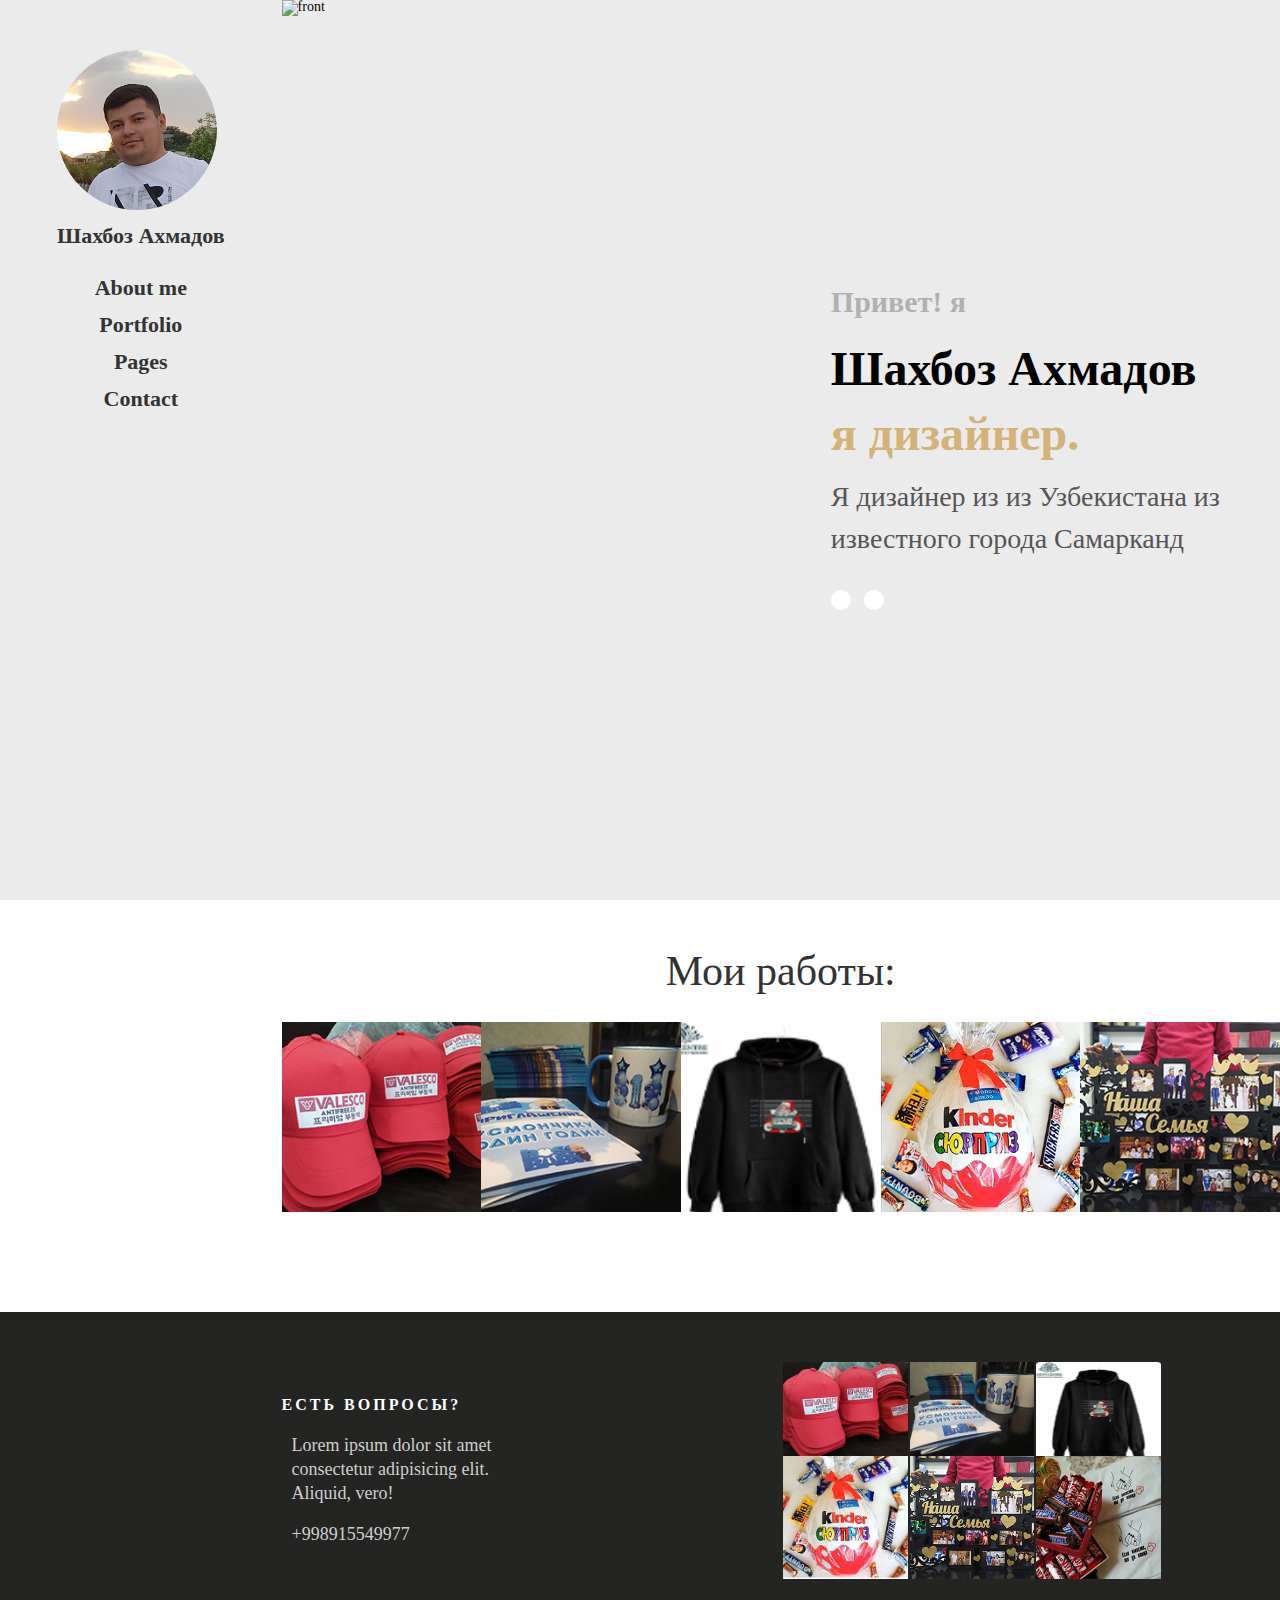
==== index.html @ b9aa954f "Add files via upload" ====
<!DOCTYPE html>
<html lang="ru">

<head>
	<title>CopyCentre</title>
	<meta charset="UTF-8">
	<link rel="stylesheet" type="text/css" href="css/style.css">
	<meta name="viewport" content="width=device-width">
</head>

<body>
	<div class="wrapper">
		<div class="sit-bar">
			<div class="sit-bar__container">
				<div class="avatar">
					<img src="img/avatar.jpg" alt="avatar">
				</div>
				<div class="user-name">
					Шахбоз Ахмадов
				</div>
				<ul class="sit-bar__list">
					<li><a href="about.html">About me</a></li>
					<li><a href="#">Portfolio</a></li>
					<li><a href="#">Pages</a></li>
					<li><a href="#">Contact</a></li>
				</ul>
			</div>
		</div>
		<div class="fullscrin">
			<div class="fullscrin__container">
				<div class="fullscrin__row">
					<div class="fullscrin__column">
						<div class="site-bar__burger"><span></span></div>
						<div class="list"></div>
						<img src="img/IMG_20220620_193259.jpg" alt="front">
					</div>
					<div class="fullscrin__column pp">
						<div class="fullscrin__sub-title">Привет! я</div>
						<h1 class="fullscrin__title">Шахбоз Ахмадов <span>я дизайнер.</span></h1>
						<div class="fullscrin__text">
							Я дизайнер из из Узбекистана из известного города Самарканд
						</div>
						<div class="social">
							<a target="_blank" href="https://www.instagram.com/akhmadov_530/"><i
									class="fa-brands fa-instagram"></i></a>
							<a target="_blank" href="https://t.me/GEMINI_3005"><i class="fa-brands fa-telegram"></i></a>
						</div>
					</div>
				</div>
			</div>
		</div>
		<nav class="nav">
			<div class="nav__container">
				<div class="nav__body">
					<div class="nav__title">Мои работы:</div>
					<div class="nav__ribbon">
						<div class="nav__ribbon-img">
							<img src="img/photo_3.jpg" alt="images">
						</div>
						<div class="nav__ribbon-img">
							<img src="img/photo_4.jpg" alt="images">
						</div>
						<div class="nav__ribbon-img">
							<img src="img/photo_5.jpg" alt="images">
						</div>
						<div class="nav__ribbon-img">
							<img src="img/photo_6.jpg" alt="images">
						</div>
						<div class="nav__ribbon-img">
							<img src="img/photo_7.jpg" alt="images">
						</div>
					</div>
				</div>
			</div>
		</nav>
		<footer class="footer">
			<div class="footer__container">
				<div class="footer__row">
					<div class="footer__column">
						<div class="footer__title">Есть вопросы?</div>
						<div class="footer__adress">
							<i class="fa-solid fa-location-dot"></i><span>Lorem ipsum dolor sit amet consectetur
								adipisicing
								elit. Aliquid, vero!</span>
						</div>
						<a href="tel:+998915549977" class="footer__phone">
							<i class="fa-solid fa-phone"></i>
							<span>+998915549977</span>
						</a>
					</div>
					<div class="footer__column row">
						<div class="nav__ribbon-img2">
							<img src="img/photo_3.jpg" alt="images">
						</div>
						<div class="nav__ribbon-img2">
							<img src="img/photo_4.jpg" alt="images">
						</div>
						<div class="nav__ribbon-img2">
							<img src="img/photo_5.jpg" alt="images">
						</div>
						<div class="nav__ribbon-img2">
							<img src="img/photo_6.jpg" alt="images">
						</div>
						<div class="nav__ribbon-img2">
							<img src="img/photo_7.jpg" alt="images">
						</div>
						<div class="nav__ribbon-img2">
							<img src="img/photo_8.jpg" alt="images">
						</div>
					</div>
				</div>
			</div>
		</footer>

	</div>
	<!---Подключаем jQuery --->
	<script src="https://code.jquery.com/jquery-3.4.1.slim.min.js"></script>
	<script src="https://kit.fontawesome.com/1e17b52a46.js" crossorigin="anonymous"></script>
	<!---Подключаем файл JS скриптов --->
	<script src="js/script.js"></script>
	</div>
</body>

</html>
---- css/style.css ----
* {
	padding: 0;
	margin: 0;
	border: 0;
}

*,
*:before,
*:after {
	-moz-box-sizing: border-box;
	-webkit-box-sizing: border-box;
	box-sizing: border-box;
}

:focus,
active {
	outline: none;
}

a:focus,
a:active {
	outline: none;
}

nav,
footer,
header,
aside {
	display: block;
}

html,
body {
	height: 100%;
	width: 100%;
	font-size: 100%;
	line-height: 1;
	font-size: 14px;
	-ms-text-size-adjust: 100%;
	-moz-text-size-adjust: 100%;
	-webkit-text-size-adjust: 100%;
	font-family: "Calibri";
}

input,
button,
textarea {
	font-family: inherit;
}

input::-ms-clear {
	display: none;
}

button {
	cursor: pointer;
}

button::-moz-focus-inner {
	padding: 0;
	border: 0;
}

a,
a:visited {
	text-decoration: none;
}

ul,
li {
	list-style: none;
}

img {
	vertical-align: top;
}

h1,
h2,
h3,
h4,
h5,
h6 {
	font-size: inherit;
	font-weight: 400;
}

/*-----------------*/

.wrapper {
	overflow: hidden;
	display: flex;
	min-height: 100vh;
	flex-direction: column;
}

.fullscrin {
	min-height: 100vh;
	background-color: rgb(245, 245, 245);
	width: 100%;
	padding: 0px 0px 0px 22%;
}

.fullscrin__container {}

.fullscrin__row {
	display: flex;
	min-height: 100vh;
	background-color: rgb(235, 235, 235);
}

.fullscrin__column {
	flex: 0 1 50%;
	display: flex;
	flex-direction: column;
	justify-content: center;
	position: relative;
}

.fullscrin__column img {
	width: 100%;
	height: 100%;
	object-fit: cover;
	object-position: center;
}

.pp {
	padding: 50px;
}

.fullscrin__sub-title {
	font-size: 30px;
	margin: 0px 0px 20px 0px;
	font-weight: 700;
	color: rgba(161, 161, 161, 0.801);
}

.fullscrin__title {
	font-size: 48px;
	font-family: "Calibri";
	color: rgb(1, 1, 1);
	font-weight: bold;
	line-height: 1.354;
}

.fullscrin__title span {
	color: #d3b377;
}

.fullscrin__text {
	padding: 10px 0px 30px 0px;
	font-size: 28px;
	line-height: 42px;
	color: #555;
}


.social a {
	font-size: 38px;
	color: #111;
	margin: 0px 10px 0px 0px;
	display: inline-block;
	background-color: #fff;
	padding: 10px;
	border-radius: 50%;
}

.fa-brands {}

.fa-instagram {}

.fa-telegram {}

.sit-bar {
	position: fixed;
	top: 0;
	left: 0;
	width: 22%;
	height: 100%;
	background-color: rgb(235, 235, 235);
	padding: 50px;
	display: flex;
	flex-direction: column;
	align-items: center;
	transition: all 0.5s ease 0s;
}


.avatar {
	position: relative;
	top: 0;
	width: 160px;
	height: 160px;
	border-radius: 50%;
	overflow: hidden;
}

.avatar img {
	position: absolute;
	top: 0;
	width: 100%;
	height: 100%;
	object-fit: cover;
	object-position: center;
	transform: scale(2);
}

.user-name {
	margin: 15px 0px 0px 0px;
	font-size: 22px;
	font-weight: 600;
	color: #333;
}

.sit-bar__container {}

.sit-bar__list {
	text-align: center;
	margin: 30px 0px 0px 0px;
}

.sit-bar__list li a {
	font-size: 22px;
	display: block;
	margin: 0px 0px 15px 0px;
	color: #333;
	font-weight: 600;

}

.site-bar__burger {
	display: none;
}

.list {
	display: none;
}

.nav {
	width: 100%;
	padding: 0px 0px 0px 22%;
}

.nav__container {
	max-width: 1150px;
	margin: 0px auto;
}

.nav__body {}

.nav__title {
	text-align: center;
	margin: 50px 0px 30px 0px;
	font-size: 42px;
	color: #333;
}

.nav__ribbon {
	display: flex;
}

.nav__ribbon-img {
	width: 220px;
	height: 190px;
	margin: 0px 0px 0px 0px;
}

.nav__ribbon-img img {
	width: 100%;
	height: 100%;
	object-fit: cover;
	object-position: center;
}


.footer {
	width: 100%;
	padding: 50px 0px 50px 22%;
	background-color: #242423;
	margin: 100px 0px 0px 0px;
}

.footer__container {
	max-width: 1000px;
	margin: 0px auto;
}

.footer__row {
	display: flex;
	align-items: center;
}

.footer__column {
	flex: 0 1 50%;
}

.row {
	display: flex;
	flex-wrap: wrap;

}

.nav__ribbon-img2 {
	flex: 0 1 25%;
	margin: 0px 0px 0px 2px;
}

.nav__ribbon-img2 img {
	width: 100%;
	height: 100%;
	object-fit: cover;
	object-position: center;
}


.footer__title {
	color: #fff;
	margin-bottom: 20px;
	font-size: 16px;
	font-weight: 600;
	letter-spacing: 3px;
	text-transform: uppercase;
}

.footer__adress {
	color: #fff;
	display: flex;
	align-items: center;
	font-size: 24px;
}

.footer__adress span {
	display: inline-block;
	width: 250px;
	font-size: 18px;
	line-height: 24px;
	color: rgb(207, 207, 207);
	margin: 0px 0px 0px 10px;
}



.fa-location-dot {}

.footer__phone {
	color: #fff;
	display: flex;
	align-items: center;
	font-size: 20px;
	margin: 20px 0px 0px 0px;
}

.footer__phone span {
	display: inline-block;
	width: 200px;
	font-size: 16px;
	color: rgb(207, 207, 207);
	margin: 0px 5px 0px 10px;
	font-size: 18px;

}

.fa-circle-phone {}

@media(max-width: 992px) {
	.avatar {
		position: relative;
		top: 0;
		width: 140px;
		height: 140px;

	}

	.sit-bar {
		left: -100%;
	}

	.sit-bar.active {
		left: 0;
		position: fixed;
		top: 0;
		left: 0;
		width: 300px;
		height: 100%;
		z-index: 10;
	}

	.fullscrin {
		padding: 0px 0px 0px 0%;
	}

	.site-bar__burger {
		display: block;
		position: absolute;
		left: 10px;
		top: 15px;
		width: 30px;
		height: 20px;
		z-index: 10;
	}

	.site-bar__burger::before,
	.site-bar__burger::after {
		content: '';
		position: absolute;
		left: 0;
		width: 100%;
		height: 2px;
		background-color: #111;
		transition: all 0.5s ease 0s;
	}

	.site-bar__burger::before {
		top: 0;
	}

	.site-bar__burger.active::before {
		transform: rotate(45deg);
		top: 9px;
	}

	.site-bar__burger.active::after {
		transform: rotate(-45deg);
		bottom: 9px;
	}

	.site-bar__burger.active span {
		transform: scale(0);
	}

	.site-bar__burger span {
		display: block;
		position: absolute;
		top: 9px;
		width: 100%;
		height: 2px;
		background-color: #111;
		transition: all 0.5s ease 0s;
	}

	.site-bar__burger::after {
		bottom: 0;
	}

	.list.active {
		display: block;
		position: fixed;
		top: 0;
		left: 0;
		width: 100%;
		height: 100%;
		background-color: rgba(0, 0, 0, 0.507);
		z-index: 4;
		transition: all 0.5s ease 0s;
	}

	@media (max-width: 450px) {
		.nav__ribbon {
			display: flex;
			flex-wrap: wrap;
		}

		.nav__ribbon-img {
			flex: 1 1 100%;
			height: 250px;
		}
	}

	.nav {
		padding: 0px 5px 0px 5px;
	}

	.nav__ribbon {
		display: flex;
		flex-wrap: wrap;
	}

	.nav__ribbon-img {
		flex: 1 1 auto;
		height: 250px;
	}

	.footer {
		padding: 50px 20px 50px 20px;
	}

	.footer__row {
		flex-wrap: wrap;
	}

	.footer__column {
		flex: 1 1 auto;
		margin: 0px 0px 30px 0px;
	}


	.nav__ribbon-img2 {
		flex: 1 1 auto;
		margin: 0px 0px 0px 2px;
	}

}
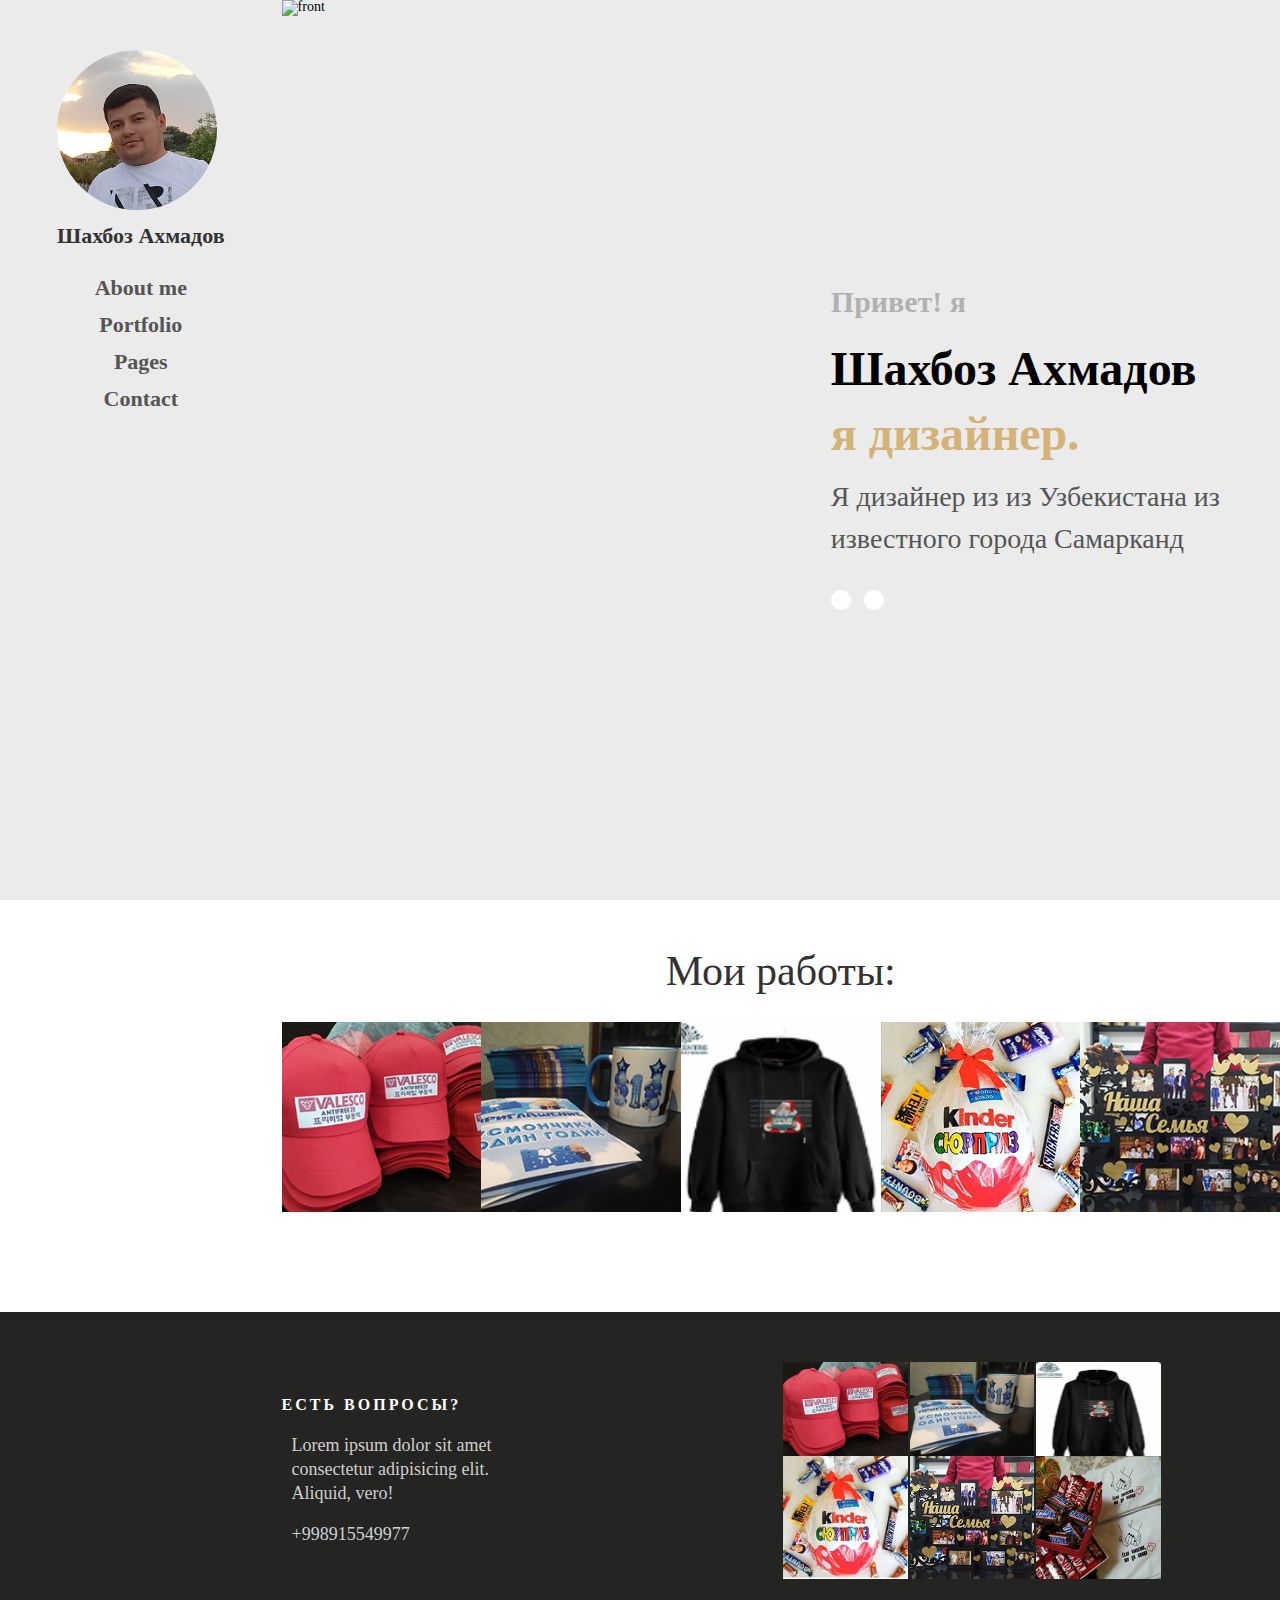
==== commit b29b7b31: "Add files via upload" ====
--- a/index.html
+++ b/index.html
@@ -21,7 +21,7 @@
 				<ul class="sit-bar__list">
 					<li><a href="about.html">About me</a></li>
 					<li><a href="#">Portfolio</a></li>
-					<li><a href="#">Pages</a></li>
+					<li><a href="mySrvices.html">Pages</a></li>
 					<li><a href="#">Contact</a></li>
 				</ul>
 			</div>
--- a/css/style.css
+++ b/css/style.css
@@ -219,13 +219,41 @@
 	margin: 30px 0px 0px 0px;
 }
 
-.sit-bar__list li a {
+.sit-bar__list a {
 	font-size: 22px;
 	display: block;
 	margin: 0px 0px 15px 0px;
-	color: #333;
+	color: #555;
 	font-weight: 600;
-
+	position: relative;
+	top: 0;
+}
+
+.sit-bar__list a:hover {
+	color: #222;
+}
+
+.sit-bar__list a:hover::after {
+	content: '';
+	display: inline-block;
+	position: absolute;
+	bottom: -5px;
+	left: 50%;
+	width: 50%;
+	height: 1px;
+	background-color: #555;
+	transform: translate(-50%, 0%) scale(0);
+	animation: black-circal 300ms cubic-bezier(0.68, -0.55, 0.265, 1.55) alternate 0s forwards;
+}
+
+
+
+@keyframes black-circal {
+	0% {}
+
+	100% {
+		transform: translate(-50%, 0%) scale(1);
+	}
 }
 
 .site-bar__burger {
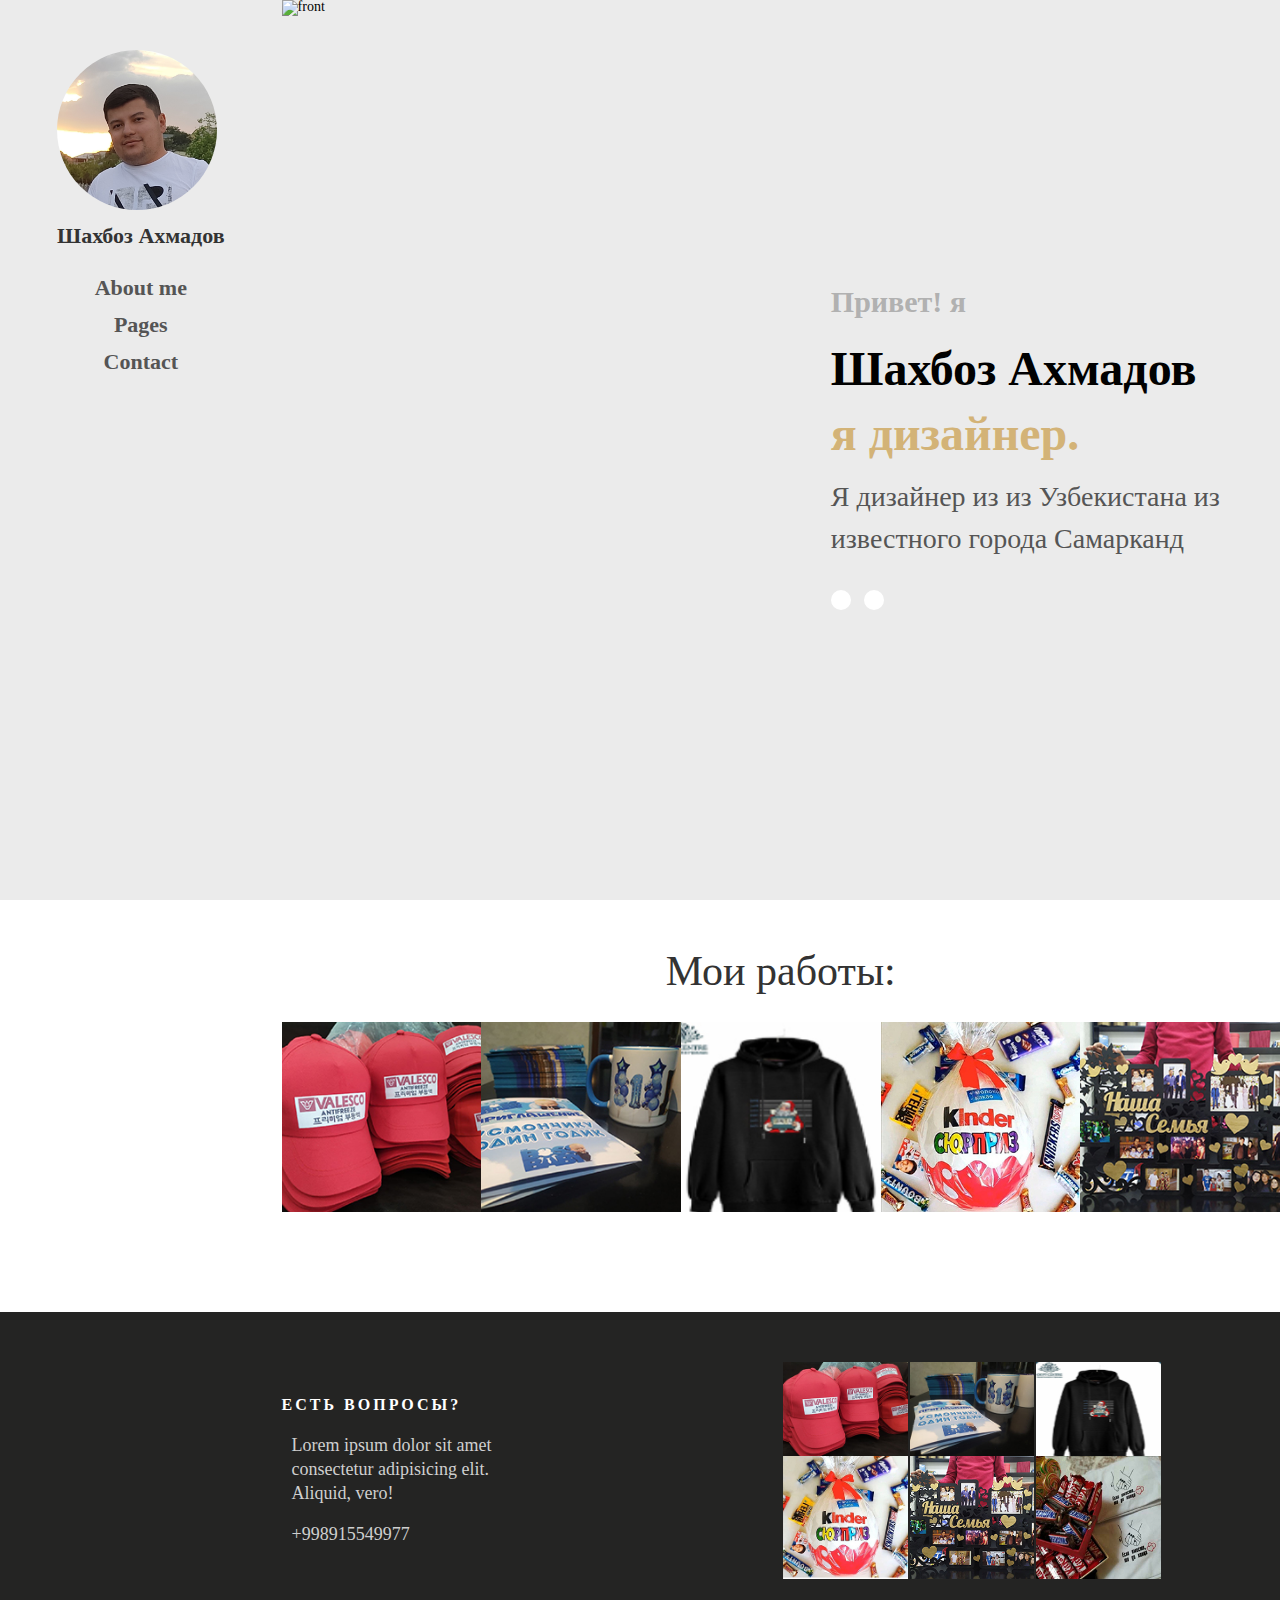
==== commit 0c233513: "Add files via upload" ====
--- a/index.html
+++ b/index.html
@@ -20,7 +20,6 @@
 				</div>
 				<ul class="sit-bar__list">
 					<li><a href="about.html">About me</a></li>
-					<li><a href="#">Portfolio</a></li>
 					<li><a href="mySrvices.html">Pages</a></li>
 					<li><a href="#">Contact</a></li>
 				</ul>
--- a/css/style.css
+++ b/css/style.css
@@ -40,6 +40,10 @@
 	-moz-text-size-adjust: 100%;
 	-webkit-text-size-adjust: 100%;
 	font-family: "Calibri";
+}
+
+body.lock {
+	overflow: hidden;
 }
 
 input,
